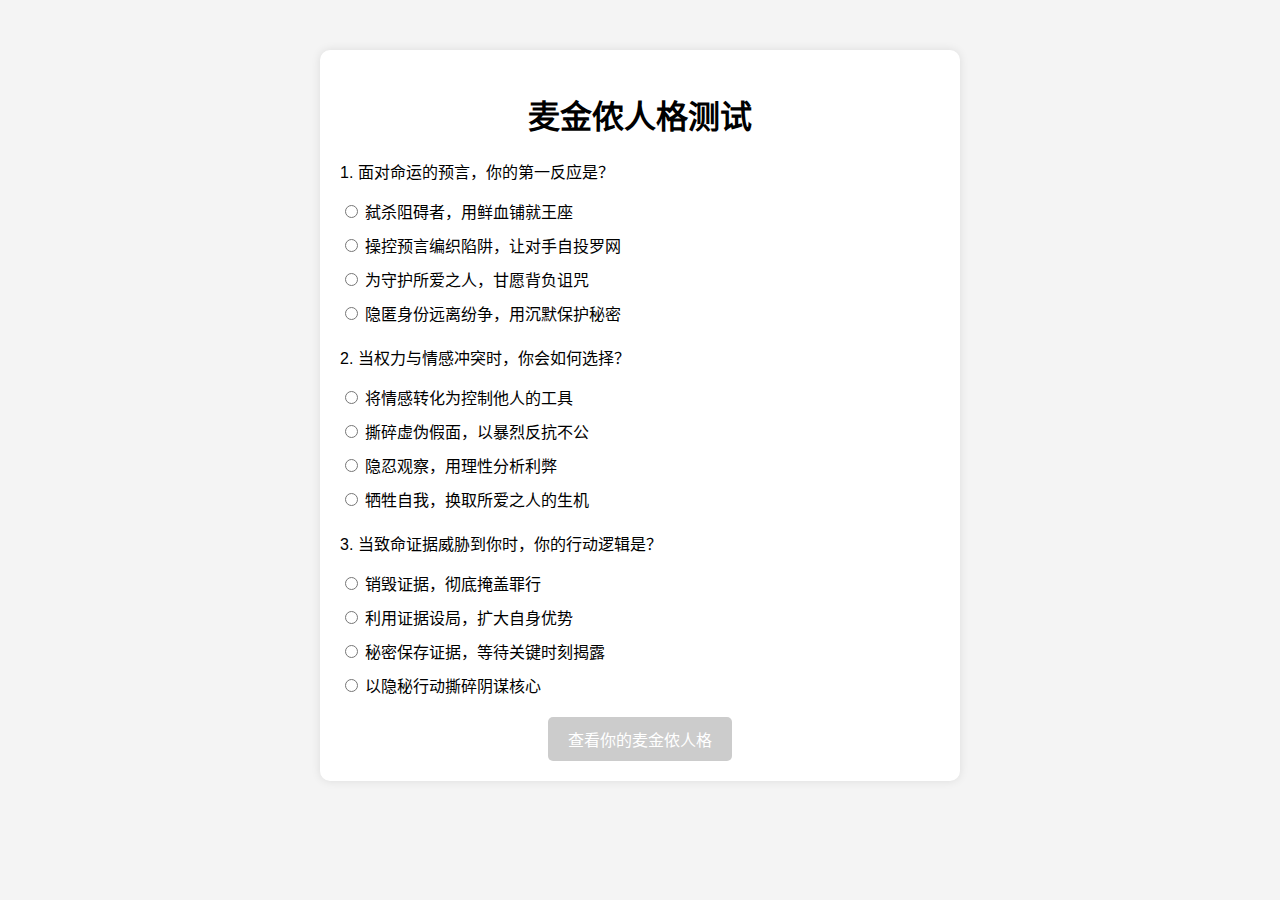
==== index.html @ 608bcb7e "Initial commit" ====
<!DOCTYPE html>
<html lang="zh-CN">
<head>
    <meta charset="UTF-8">
    <meta name="viewport" content="width=device-width, initial-scale=1.0">
    <title>麦金侬人格测试</title>
    <link rel="stylesheet" href="styles.css">
</head>
<body>
    <div id="quiz-container">
        <h1>麦金侬人格测试</h1>
        <form id="quiz-form">
            <!-- 问题1 -->
            <div class="question">
                <p>1. 面对命运的预言，你的第一反应是？</p>
                <label>
                    <input type="radio" name="q1" value="麦克白"> 弑杀阻碍者，用鲜血铺就王座
                </label>
                <label>
                    <input type="radio" name="q1" value="赫卡特"> 操控预言编织陷阱，让对手自投罗网
                </label>
                <label>
                    <input type="radio" name="q1" value="白蛇"> 为守护所爱之人，甘愿背负诅咒
                </label>
                <label>
                    <input type="radio" name="q1" value="德温特"> 隐匿身份远离纷争，用沉默保护秘密
                </label>
            </div>

            <!-- 问题2 -->
            <div class="question">
                <p>2. 当权力与情感冲突时，你会如何选择？</p>
                <label>
                    <input type="radio" name="q2" value="赫卡特"> 将情感转化为控制他人的工具
                </label>
                <label>
                    <input type="radio" name="q2" value="青蛇"> 撕碎虚伪假面，以暴烈反抗不公
                </label>
                <label>
                    <input type="radio" name="q2" value="丹福斯"> 隐忍观察，用理性分析利弊
                </label>
                <label>
                    <input type="radio" name="q2" value="白蛇"> 牺牲自我，换取所爱之人的生机
                </label>
            </div>

            <!-- 问题3 -->
            <div class="question">
                <p>3. 当致命证据威胁到你时，你的行动逻辑是？</p>
                <label>
                    <input type="radio" name="q3" value="麦克白"> 销毁证据，彻底掩盖罪行
                </label>
                <label>
                    <input type="radio" name="q3" value="赫卡特"> 利用证据设局，扩大自身优势
                </label>
                <label>
                    <input type="radio" name="q3" value="丹福斯"> 秘密保存证据，等待关键时刻揭露
                </label>
                <label>
                    <input type="radio" name="q3" value="青蛇"> 以隐秘行动撕碎阴谋核心
                </label>
            </div>
        </form>

        <!-- 查看结果按钮 -->
        <button id="show-result-button" disabled>查看你的麦金侬人格</button>
    </div>
    <script src="script.js"></script>
</body>
</html>
---- styles.css ----
body {
    font-family: Arial, sans-serif;
    text-align: center;
    margin: 0;
    padding: 0;
    background-color: #f4f4f4;
}

#quiz-container {
    margin: 50px auto;
    padding: 20px;
    background-color: #fff;
    border-radius: 10px;
    box-shadow: 0 0 10px rgba(0, 0, 0, 0.1);
    max-width: 600px;
}

.question {
    margin-bottom: 20px;
    text-align: left;
}

label {
    display: block;
    margin: 10px 0;
}

button {
    padding: 10px 20px;
    font-size: 1em;
    cursor: pointer;
    border: none;
    background-color: #007bff;
    color: #fff;
    border-radius: 5px;
}

button:hover {
    background-color: #0056b3;
}

button:disabled {
    background-color: #ccc;
    cursor: not-allowed;
}
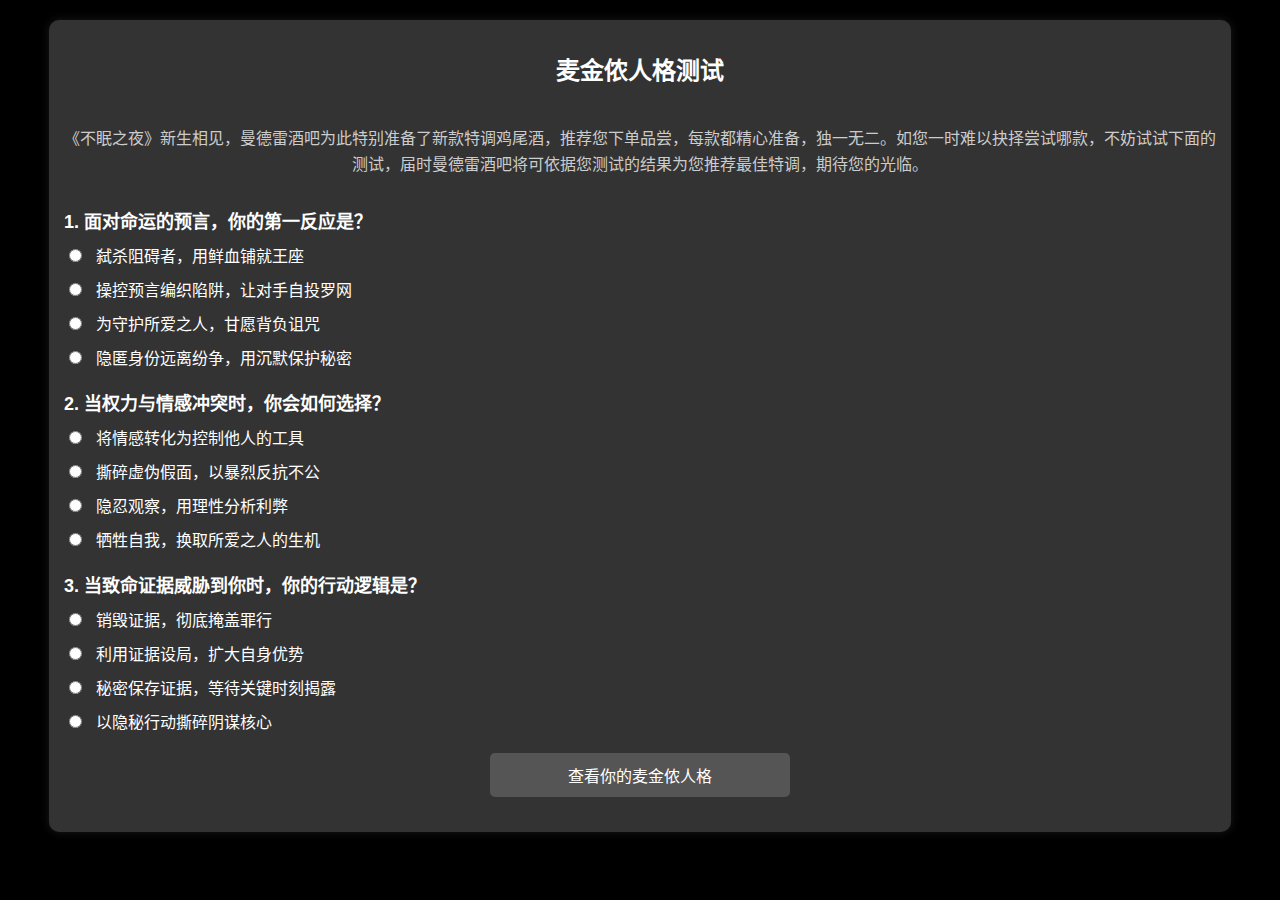
==== commit c7cca286: "Update index.html" ====
--- a/index.html
+++ b/index.html
@@ -9,6 +9,12 @@
 <body>
     <div id="quiz-container">
         <h1>麦金侬人格测试</h1>
+        
+        <!-- 新增的描述文字 -->
+        <p class="description">
+            《不眠之夜》新生相见，曼德雷酒吧为此特别准备了新款特调鸡尾酒，推荐您下单品尝，每款都精心准备，独一无二。如您一时难以抉择尝试哪款，不妨试试下面的测试，届时曼德雷酒吧将可依据您测试的结果为您推荐最佳特调，期待您的光临。
+        </p>
+
         <form id="quiz-form">
             <!-- 问题1 -->
             <div class="question">
@@ -37,7 +43,7 @@
                     <input type="radio" name="q2" value="青蛇"> 撕碎虚伪假面，以暴烈反抗不公
                 </label>
                 <label>
-                    <input type="radio" name="q2" value="丹福斯"> 隐忍观察，用理性分析利弊
+                    <input type="radio" name="q2" value="丹佛斯"> 隐忍观察，用理性分析利弊
                 </label>
                 <label>
                     <input type="radio" name="q2" value="白蛇"> 牺牲自我，换取所爱之人的生机
@@ -54,7 +60,7 @@
                     <input type="radio" name="q3" value="赫卡特"> 利用证据设局，扩大自身优势
                 </label>
                 <label>
-                    <input type="radio" name="q3" value="丹福斯"> 秘密保存证据，等待关键时刻揭露
+                    <input type="radio" name="q3" value="丹佛斯"> 秘密保存证据，等待关键时刻揭露
                 </label>
                 <label>
                     <input type="radio" name="q3" value="青蛇"> 以隐秘行动撕碎阴谋核心
@@ -67,4 +73,4 @@
     </div>
     <script src="script.js"></script>
 </body>
-</html>+</html>
--- a/styles.css
+++ b/styles.css
@@ -3,16 +3,24 @@
     text-align: center;
     margin: 0;
     padding: 0;
-    background-color: #f4f4f4;
+    background-color: #000; /* 背景改为黑色 */
+    color: #fff; /* 文字颜色改为白色 */
 }
 
 #quiz-container {
-    margin: 50px auto;
-    padding: 20px;
-    background-color: #fff;
+    margin: 20px auto;
+    padding: 15px;
+    background-color: #333; /* 容器背景改为深灰色 */
     border-radius: 10px;
-    box-shadow: 0 0 10px rgba(0, 0, 0, 0.1);
-    max-width: 600px;
+    box-shadow: 0 0 10px rgba(255, 255, 255, 0.1); /* 阴影颜色调整 */
+    max-width: 100%;
+    width: 90%;
+}
+
+h1 {
+    font-size: 24px;
+    margin-bottom: 40px; /* 增大标题与第一个问题之间的间距 */
+    color: #fff; /* 标题文字颜色改为白色 */
 }
 
 .question {
@@ -20,19 +28,36 @@
     text-align: left;
 }
 
+.question p {
+    font-size: 18px;
+    font-weight: bold;
+    margin-bottom: 10px;
+    color: #fff; /* 问题文字颜色改为白色 */
+}
+
 label {
     display: block;
     margin: 10px 0;
+    font-size: 16px;
+    color: #fff; /* 选项文字颜色改为白色 */
+}
+
+input[type="radio"] {
+    margin-right: 10px;
 }
 
 button {
     padding: 10px 20px;
-    font-size: 1em;
+    font-size: 16px;
     cursor: pointer;
     border: none;
     background-color: #007bff;
     color: #fff;
     border-radius: 5px;
+    width: 100%;
+    max-width: 300px;
+    margin: 20px auto;
+    display: block;
 }
 
 button:hover {
@@ -40,6 +65,52 @@
 }
 
 button:disabled {
-    background-color: #ccc;
+    background-color: #555; /* 禁用按钮背景改为深灰色 */
     cursor: not-allowed;
-}+}
+
+#result-container {
+    margin-top: 20px;
+    padding: 20px;
+    background-color: #333; /* 结果容器背景改为深灰色 */
+    border-radius: 10px;
+    box-shadow: 0 0 10px rgba(255, 255, 255, 0.1); /* 阴影颜色调整 */
+    max-width: 100%;
+    width: 90%;
+    margin: 20px auto;
+    text-align: center; /* 结果页面信息居中 */
+    display: flex;
+    flex-direction: column;
+    justify-content: center;
+    align-items: center;
+    min-height: 100vh; /* 使内容垂直居中 */
+}
+
+#result-container h1 {
+    font-size: 22px;
+    margin-bottom: 10px; /* 调整标题与角色之间的间距 */
+    color: #fff; /* 结果标题文字颜色改为白色 */
+}
+
+#result-container #result {
+    font-size: 28px; /* 增大角色字号 */
+    margin-top: 10px; /* 设置一行间距 */
+    font-weight: bold;
+    color: #ffcc00; /* 角色文字颜色改为黄色 */
+}
+
+#result-container button {
+    background-color: #28a745;
+    margin-top: 40px; /* 将按钮放置在页面最下方 */
+}
+
+#result-container button:hover {
+    background-color: #218838;
+}
+.description {
+    font-size: 16px;
+    color: #ccc; /* 描述文字颜色 */
+    margin-bottom: 30px; /* 增大与第一个问题的间距 */
+    line-height: 1.6; /* 设置行高 */
+    text-align: center; /* 文字居中 */
+}
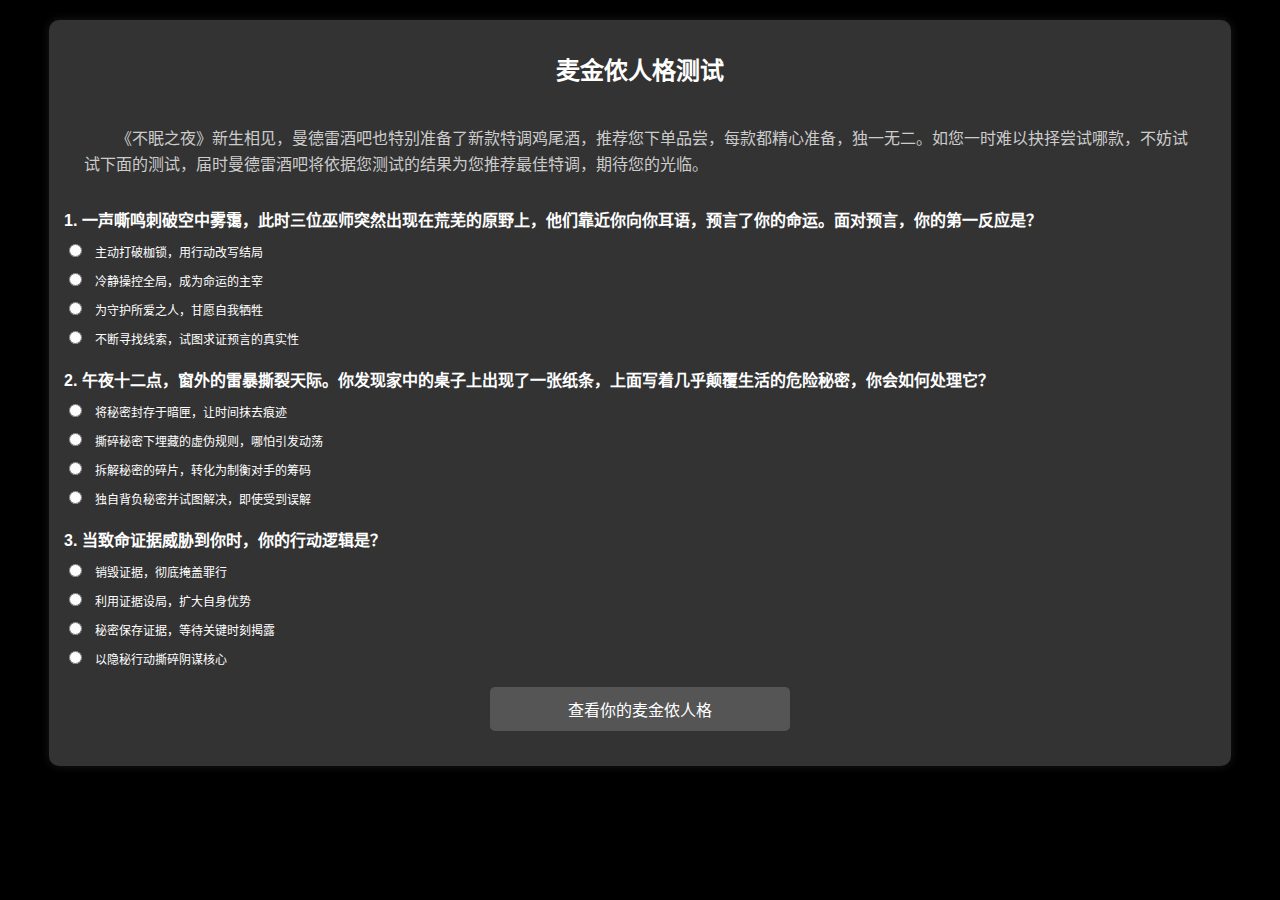
==== commit 9720e952: "Update index.html" ====
--- a/index.html
+++ b/index.html
@@ -12,41 +12,41 @@
         
         <!-- 新增的描述文字 -->
         <p class="description">
-            《不眠之夜》新生相见，曼德雷酒吧为此特别准备了新款特调鸡尾酒，推荐您下单品尝，每款都精心准备，独一无二。如您一时难以抉择尝试哪款，不妨试试下面的测试，届时曼德雷酒吧将可依据您测试的结果为您推荐最佳特调，期待您的光临。
+            《不眠之夜》新生相见，曼德雷酒吧也特别准备了新款特调鸡尾酒，推荐您下单品尝，每款都精心准备，独一无二。如您一时难以抉择尝试哪款，不妨试试下面的测试，届时曼德雷酒吧将依据您测试的结果为您推荐最佳特调，期待您的光临。
         </p>
 
         <form id="quiz-form">
             <!-- 问题1 -->
             <div class="question">
-                <p>1. 面对命运的预言，你的第一反应是？</p>
+                <p>1. 一声嘶鸣刺破空中雾霭，此时三位巫师突然出现在荒芜的原野上，他们靠近你向你耳语，预言了你的命运。面对预言，你的第一反应是？</p>
                 <label>
-                    <input type="radio" name="q1" value="麦克白"> 弑杀阻碍者，用鲜血铺就王座
+                    <input type="radio" name="q1" value="麦克白"> 主动打破枷锁，用行动改写结局
                 </label>
                 <label>
-                    <input type="radio" name="q1" value="赫卡特"> 操控预言编织陷阱，让对手自投罗网
+                    <input type="radio" name="q1" value="赫卡特"> 冷静操控全局，成为命运的主宰
                 </label>
                 <label>
-                    <input type="radio" name="q1" value="白蛇"> 为守护所爱之人，甘愿背负诅咒
+                    <input type="radio" name="q1" value="白蛇"> 为守护所爱之人，甘愿自我牺牲
                 </label>
                 <label>
-                    <input type="radio" name="q1" value="德温特"> 隐匿身份远离纷争，用沉默保护秘密
+                    <input type="radio" name="q1" value="德温特"> 不断寻找线索，试图求证预言的真实性
                 </label>
             </div>
 
             <!-- 问题2 -->
             <div class="question">
-                <p>2. 当权力与情感冲突时，你会如何选择？</p>
+                <p>2. 午夜十二点，窗外的雷暴撕裂天际。你发现家中的桌子上出现了一张纸条，上面写着几乎颠覆生活的危险秘密，你会如何处理它？</p>
                 <label>
-                    <input type="radio" name="q2" value="赫卡特"> 将情感转化为控制他人的工具
+                    <input type="radio" name="q2" value="德温特"> 将秘密封存于暗匣，让时间抹去痕迹
                 </label>
                 <label>
-                    <input type="radio" name="q2" value="青蛇"> 撕碎虚伪假面，以暴烈反抗不公
+                    <input type="radio" name="q2" value="青蛇"> 撕碎秘密下埋藏的虚伪规则，哪怕引发动荡
                 </label>
                 <label>
-                    <input type="radio" name="q2" value="丹佛斯"> 隐忍观察，用理性分析利弊
+                    <input type="radio" name="q2" value="丹佛斯"> 拆解秘密的碎片，转化为制衡对手的筹码
                 </label>
                 <label>
-                    <input type="radio" name="q2" value="白蛇"> 牺牲自我，换取所爱之人的生机
+                    <input type="radio" name="q2" value="白蛇"> 独自背负秘密并试图解决，即使受到误解
                 </label>
             </div>
 
--- a/styles.css
+++ b/styles.css
@@ -29,7 +29,7 @@
 }
 
 .question p {
-    font-size: 18px;
+    font-size: 16px;
     font-weight: bold;
     margin-bottom: 10px;
     color: #fff; /* 问题文字颜色改为白色 */
@@ -38,7 +38,7 @@
 label {
     display: block;
     margin: 10px 0;
-    font-size: 16px;
+    font-size: 12px;
     color: #fff; /* 选项文字颜色改为白色 */
 }
 
@@ -72,36 +72,41 @@
 #result-container {
     margin-top: 20px;
     padding: 20px;
-    background-color: #333; /* 结果容器背景改为深灰色 */
+    background-color: #333;
     border-radius: 10px;
-    box-shadow: 0 0 10px rgba(255, 255, 255, 0.1); /* 阴影颜色调整 */
+    box-shadow: 0 0 10px rgba(255, 255, 255, 0.1);
     max-width: 100%;
     width: 90%;
     margin: 20px auto;
-    text-align: center; /* 结果页面信息居中 */
+    text-align: center;
     display: flex;
     flex-direction: column;
     justify-content: center;
     align-items: center;
-    min-height: 100vh; /* 使内容垂直居中 */
+    min-height: 100vh;
 }
 
 #result-container h1 {
     font-size: 22px;
-    margin-bottom: 10px; /* 调整标题与角色之间的间距 */
-    color: #fff; /* 结果标题文字颜色改为白色 */
+    margin-bottom: 10px;
+    color: #fff; /* 标题文字颜色为白色 */
 }
 
 #result-container #result {
-    font-size: 28px; /* 增大角色字号 */
-    margin-top: 10px; /* 设置一行间距 */
-    font-weight: bold;
-    color: #ffcc00; /* 角色文字颜色改为黄色 */
+    font-size: 20px;
+    margin-top: 10px;
+    line-height: 1.6;
+    color: #fff; /* 结果文字颜色为白色 */
+}
+
+#result-container #result .recommendation {
+    color: #ffcc00; /* 角色名称颜色为黄色 */
+    display: inline; /* 确保角色名称与“推荐人物：”在同一行 */
 }
 
 #result-container button {
     background-color: #28a745;
-    margin-top: 40px; /* 将按钮放置在页面最下方 */
+    margin-top: 40px;
 }
 
 #result-container button:hover {
@@ -112,5 +117,15 @@
     color: #ccc; /* 描述文字颜色 */
     margin-bottom: 30px; /* 增大与第一个问题的间距 */
     line-height: 1.6; /* 设置行高 */
-    text-align: center; /* 文字居中 */
+    text-align: left; /* 文字靠左对齐 */
+    text-indent: 2em; /* 首行缩进两个字符 */
+    padding: 0 20px; /* 添加左右内边距，避免文字贴边 */
 }
+
+/* 手机端优化 */
+@media (max-width: 600px) {
+    .description {
+        font-size: 16px; /* 手机端字体稍小 */
+        padding: 0 10px; /* 手机端左右内边距稍小 */
+    }
+}
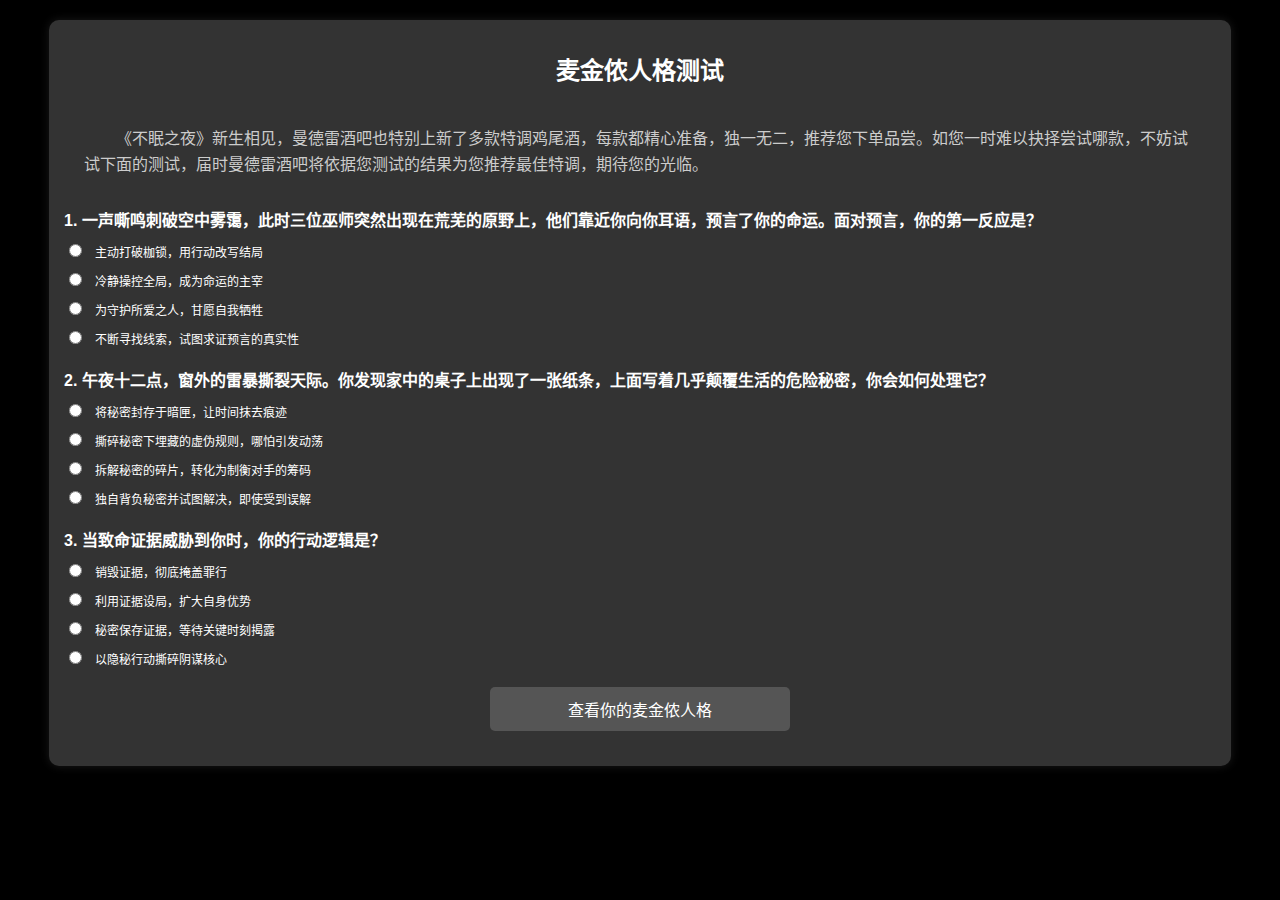
==== commit 68254351: "Update index.html" ====
--- a/index.html
+++ b/index.html
@@ -12,7 +12,7 @@
         
         <!-- 新增的描述文字 -->
         <p class="description">
-            《不眠之夜》新生相见，曼德雷酒吧也特别准备了新款特调鸡尾酒，推荐您下单品尝，每款都精心准备，独一无二。如您一时难以抉择尝试哪款，不妨试试下面的测试，届时曼德雷酒吧将依据您测试的结果为您推荐最佳特调，期待您的光临。
+            《不眠之夜》新生相见，曼德雷酒吧也特别上新了多款特调鸡尾酒，每款都精心准备，独一无二，推荐您下单品尝。如您一时难以抉择尝试哪款，不妨试试下面的测试，届时曼德雷酒吧将依据您测试的结果为您推荐最佳特调，期待您的光临。
         </p>
 
         <form id="quiz-form">
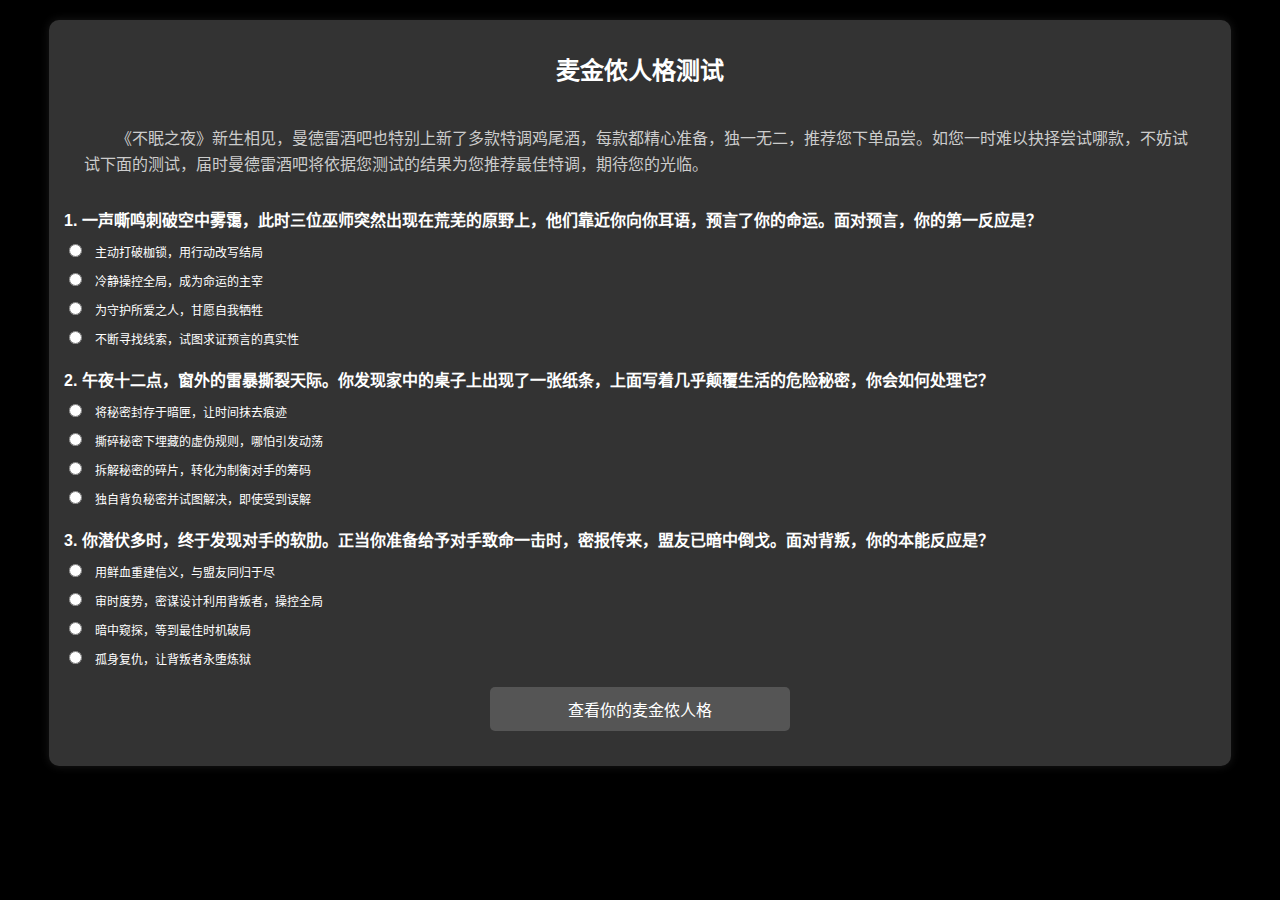
==== commit fcd324d6: "Update index.html" ====
--- a/index.html
+++ b/index.html
@@ -52,18 +52,19 @@
 
             <!-- 问题3 -->
             <div class="question">
-                <p>3. 当致命证据威胁到你时，你的行动逻辑是？</p>
+                <p>3. 你潜伏多时，终于发现对手的软肋。正当你准备给予对手致命一击时，密报传来，盟友已暗中倒戈。面对背叛，你的本能反应是？
+</p>
                 <label>
-                    <input type="radio" name="q3" value="麦克白"> 销毁证据，彻底掩盖罪行
+                    <input type="radio" name="q3" value="麦克白"> 用鲜血重建信义，与盟友同归于尽
                 </label>
                 <label>
-                    <input type="radio" name="q3" value="赫卡特"> 利用证据设局，扩大自身优势
+                    <input type="radio" name="q3" value="赫卡特"> 审时度势，密谋设计利用背叛者，操控全局
                 </label>
                 <label>
-                    <input type="radio" name="q3" value="丹佛斯"> 秘密保存证据，等待关键时刻揭露
+                    <input type="radio" name="q3" value="丹佛斯"> 暗中窥探，等到最佳时机破局
                 </label>
                 <label>
-                    <input type="radio" name="q3" value="青蛇"> 以隐秘行动撕碎阴谋核心
+                    <input type="radio" name="q3" value="青蛇"> 孤身复仇，让背叛者永堕炼狱
                 </label>
             </div>
         </form>
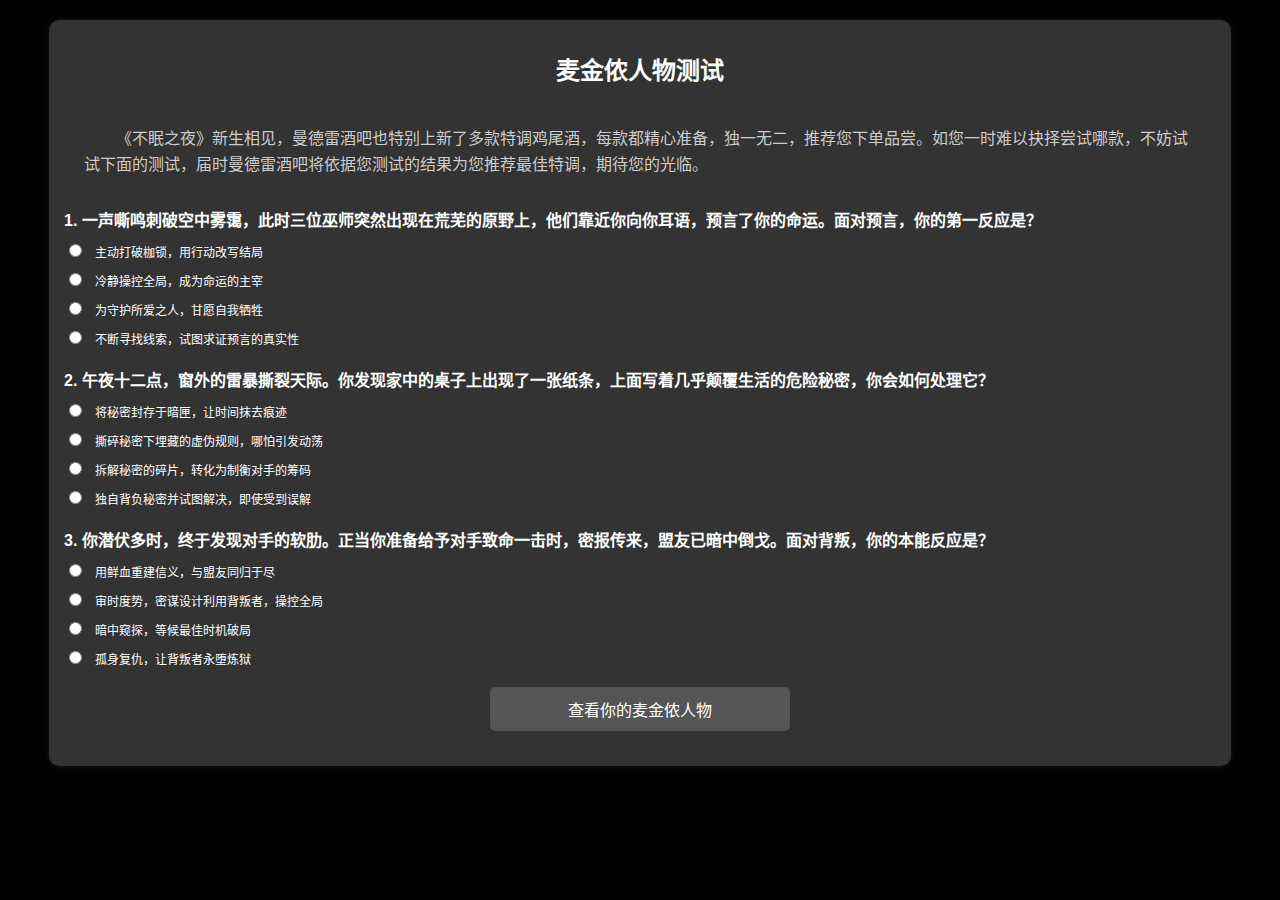
==== commit 3ac2bfb3: "Update index.html" ====
--- a/index.html
+++ b/index.html
@@ -3,12 +3,12 @@
 <head>
     <meta charset="UTF-8">
     <meta name="viewport" content="width=device-width, initial-scale=1.0">
-    <title>麦金侬人格测试</title>
+    <title>麦金侬人物测试</title>
     <link rel="stylesheet" href="styles.css">
 </head>
 <body>
     <div id="quiz-container">
-        <h1>麦金侬人格测试</h1>
+        <h1>麦金侬人物测试</h1>
         
         <!-- 新增的描述文字 -->
         <p class="description">
@@ -23,13 +23,13 @@
                     <input type="radio" name="q1" value="麦克白"> 主动打破枷锁，用行动改写结局
                 </label>
                 <label>
-                    <input type="radio" name="q1" value="赫卡特"> 冷静操控全局，成为命运的主宰
+                    <input type="radio" name="q1" value="赫卡忒"> 冷静操控全局，成为命运的主宰
                 </label>
                 <label>
                     <input type="radio" name="q1" value="白蛇"> 为守护所爱之人，甘愿自我牺牲
                 </label>
                 <label>
-                    <input type="radio" name="q1" value="德温特"> 不断寻找线索，试图求证预言的真实性
+                    <input type="radio" name="q1" value="艾格尼丝·纳史密斯"> 不断寻找线索，试图求证预言的真实性
                 </label>
             </div>
 
@@ -37,13 +37,13 @@
             <div class="question">
                 <p>2. 午夜十二点，窗外的雷暴撕裂天际。你发现家中的桌子上出现了一张纸条，上面写着几乎颠覆生活的危险秘密，你会如何处理它？</p>
                 <label>
-                    <input type="radio" name="q2" value="德温特"> 将秘密封存于暗匣，让时间抹去痕迹
+                    <input type="radio" name="q2" value="艾格尼丝·纳史密斯"> 将秘密封存于暗匣，让时间抹去痕迹
                 </label>
                 <label>
                     <input type="radio" name="q2" value="青蛇"> 撕碎秘密下埋藏的虚伪规则，哪怕引发动荡
                 </label>
                 <label>
-                    <input type="radio" name="q2" value="丹佛斯"> 拆解秘密的碎片，转化为制衡对手的筹码
+                    <input type="radio" name="q2" value="凯瑟琳·坎贝尔"> 拆解秘密的碎片，转化为制衡对手的筹码
                 </label>
                 <label>
                     <input type="radio" name="q2" value="白蛇"> 独自背负秘密并试图解决，即使受到误解
@@ -58,10 +58,10 @@
                     <input type="radio" name="q3" value="麦克白"> 用鲜血重建信义，与盟友同归于尽
                 </label>
                 <label>
-                    <input type="radio" name="q3" value="赫卡特"> 审时度势，密谋设计利用背叛者，操控全局
+                    <input type="radio" name="q3" value="赫卡忒"> 审时度势，密谋设计利用背叛者，操控全局
                 </label>
                 <label>
-                    <input type="radio" name="q3" value="丹佛斯"> 暗中窥探，等到最佳时机破局
+                    <input type="radio" name="q3" value="凯瑟琳·坎贝尔"> 暗中窥探，等候最佳时机破局
                 </label>
                 <label>
                     <input type="radio" name="q3" value="青蛇"> 孤身复仇，让背叛者永堕炼狱
@@ -70,7 +70,7 @@
         </form>
 
         <!-- 查看结果按钮 -->
-        <button id="show-result-button" disabled>查看你的麦金侬人格</button>
+        <button id="show-result-button" disabled>查看你的麦金侬人物</button>
     </div>
     <script src="script.js"></script>
 </body>
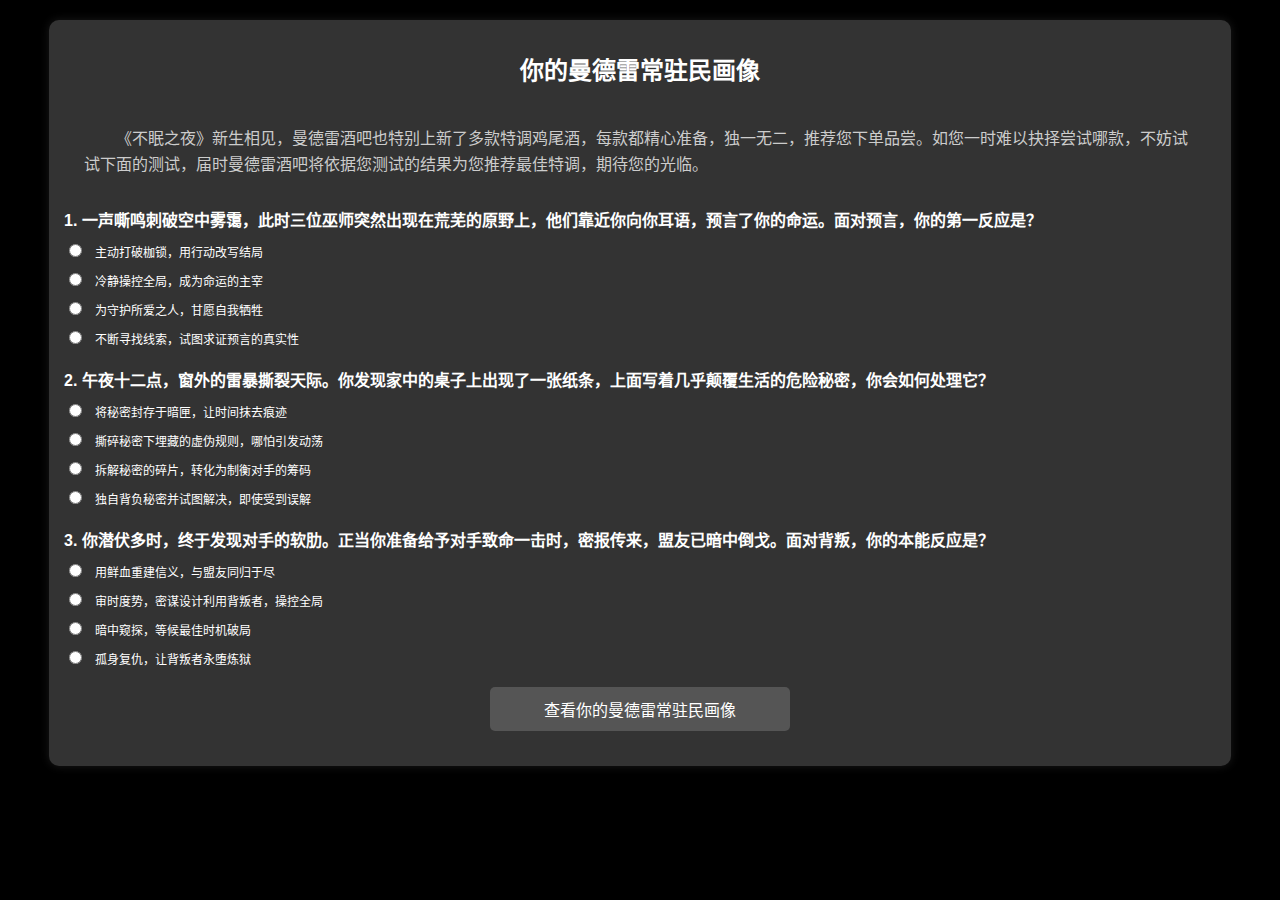
==== commit f14dc388: "Update index.html" ====
--- a/index.html
+++ b/index.html
@@ -3,12 +3,12 @@
 <head>
     <meta charset="UTF-8">
     <meta name="viewport" content="width=device-width, initial-scale=1.0">
-    <title>麦金侬人物测试</title>
+    <title>你的曼德雷常驻民画像</title>
     <link rel="stylesheet" href="styles.css">
 </head>
 <body>
     <div id="quiz-container">
-        <h1>麦金侬人物测试</h1>
+        <h1>你的曼德雷常驻民画像</h1>
         
         <!-- 新增的描述文字 -->
         <p class="description">
@@ -70,7 +70,7 @@
         </form>
 
         <!-- 查看结果按钮 -->
-        <button id="show-result-button" disabled>查看你的麦金侬人物</button>
+        <button id="show-result-button" disabled>查看你的曼德雷常驻民画像</button>
     </div>
     <script src="script.js"></script>
 </body>
